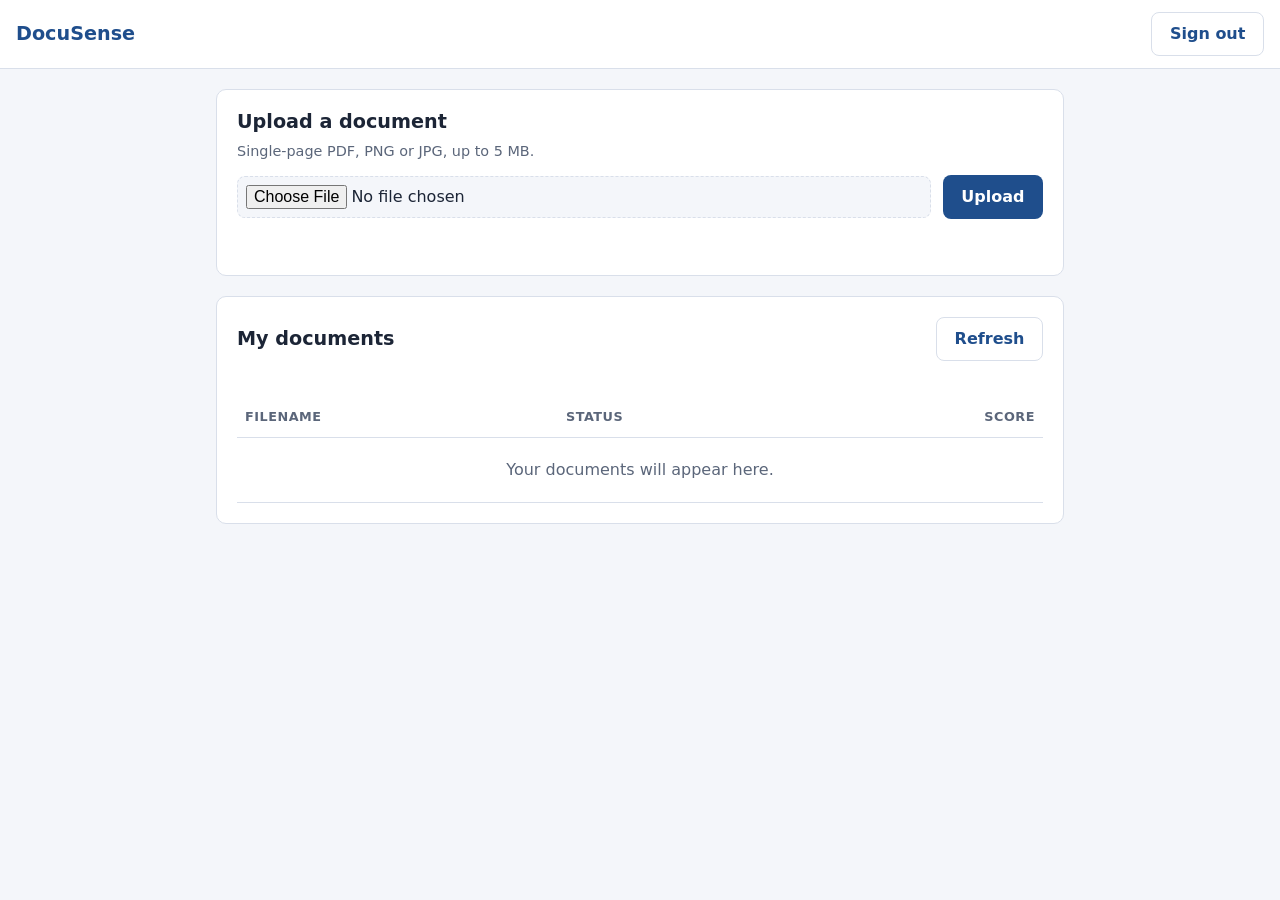
==== frontend/app.html @ 2fd4b580 "Frontend Added" ====
<!DOCTYPE html>
<html lang="en">
<head>
  <meta charset="utf-8">
  <meta name="viewport" content="width=device-width, initial-scale=1">
  <title>DocuSense | My documents</title>
  <link rel="icon" href="data:,">
  <link rel="stylesheet" href="style.css">
</head>
<body>
  <header class="topbar">
    <a class="brand" href="app.html">DocuSense</a>
    <div class="topbar-right">
      <span id="user-email" class="user-email"></span>
      <button id="logout-btn" class="btn btn-secondary" type="button">Sign out</button>
    </div>
  </header>

  <main class="container">
    <section class="card" aria-labelledby="upload-title">
      <h2 id="upload-title">Upload a document</h2>
      <p class="hint">Single-page PDF, PNG or JPG, up to 5 MB.</p>
      <form id="upload-form" class="upload-form">
        <label class="sr-only" for="file-input">Choose a file</label>
        <input id="file-input" type="file" accept=".pdf,.png,.jpg,.jpeg,application/pdf,image/png,image/jpeg">
        <button id="upload-btn" class="btn btn-primary" type="submit">Upload</button>
      </form>
      <p id="upload-message" class="message" role="status" aria-live="polite"></p>
    </section>

    <section class="card" aria-labelledby="docs-title">
      <div class="card-head">
        <h2 id="docs-title">My documents</h2>
        <button id="refresh-btn" class="btn btn-secondary" type="button">Refresh</button>
      </div>
      <p id="docs-message" class="message" role="status" aria-live="polite"></p>
      <div class="table-wrap">
        <table id="docs-table">
          <thead>
            <tr>
              <th scope="col">Filename</th>
              <th scope="col">Status</th>
              <th scope="col" class="num">Score</th>
            </tr>
          </thead>
          <tbody id="docs-body">
            <tr class="empty-row"><td colspan="3">Your documents will appear here.</td></tr>
          </tbody>
        </table>
      </div>
    </section>
  </main>
</body>
</html>
---- frontend/style.css ----
:root {
  --bg: #f4f6fa;
  --surface: #ffffff;
  --text: #1c2536;
  --muted: #5b667a;
  --border: #d9dfea;
  --primary: #1f4e8c;
  --primary-hover: #173d6f;
  --primary-text: #ffffff;
  --focus: #f5a623;
  --ok: #17663a;
  --ok-bg: #dff3e6;
  --info: #1f4e8c;
  --info-bg: #e2ecfa;
  --warn: #7a4b00;
  --warn-bg: #fdeccd;
  --bad: #8f1d1d;
  --bad-bg: #fbdede;
  --neutral: #424b5c;
  --neutral-bg: #e8ebf1;
  --radius: 10px;
}

@media (prefers-color-scheme: dark) {
  :root {
    --bg: #11161f;
    --surface: #1a2130;
    --text: #e6eaf2;
    --muted: #a3adc0;
    --border: #2c364a;
    --primary: #5b9bf0;
    --primary-hover: #7bb0f5;
    --primary-text: #0b1220;
    --ok: #8fdcae;
    --ok-bg: #153a26;
    --info: #9cc4f8;
    --info-bg: #17304f;
    --warn: #f6cf8a;
    --warn-bg: #46330f;
    --bad: #f4a9a9;
    --bad-bg: #4a1c1c;
    --neutral: #c3cad8;
    --neutral-bg: #2a3346;
  }
}

* { box-sizing: border-box; }

html { -webkit-text-size-adjust: 100%; }

body {
  margin: 0;
  font-family: system-ui, -apple-system, "Segoe UI", Roboto, Arial, sans-serif;
  font-size: 16px;
  line-height: 1.5;
  color: var(--text);
  background: var(--bg);
}

h1, h2 { line-height: 1.2; margin: 0 0 0.5rem; }
h1 { font-size: 2.25rem; }
h2 { font-size: 1.2rem; }
p { margin: 0 0 0.75rem; }

:focus-visible {
  outline: 3px solid var(--focus);
  outline-offset: 2px;
}

.sr-only {
  position: absolute;
  width: 1px; height: 1px;
  padding: 0; margin: -1px;
  overflow: hidden;
  clip: rect(0, 0, 0, 0);
  white-space: nowrap;
  border: 0;
}

/* Layout */
.container {
  max-width: 880px;
  margin: 0 auto;
  padding: 1.25rem 1rem 3rem;
  display: grid;
  gap: 1.25rem;
}

.card {
  background: var(--surface);
  border: 1px solid var(--border);
  border-radius: var(--radius);
  padding: 1.25rem;
}

.card-head {
  display: flex;
  align-items: center;
  justify-content: space-between;
  gap: 0.75rem;
  margin-bottom: 0.5rem;
}
.card-head h2 { margin: 0; }

/* Top bar */
.topbar {
  display: flex;
  align-items: center;
  justify-content: space-between;
  gap: 0.75rem;
  flex-wrap: wrap;
  padding: 0.75rem 1rem;
  background: var(--surface);
  border-bottom: 1px solid var(--border);
}
.brand {
  font-weight: 700;
  font-size: 1.2rem;
  color: var(--primary);
  text-decoration: none;
}
.topbar-right { display: flex; align-items: center; gap: 0.75rem; flex-wrap: wrap; }
.user-email { color: var(--muted); font-size: 0.9rem; overflow-wrap: anywhere; }

/* Landing page */
.landing {
  min-height: 100vh;
  display: grid;
  place-items: center;
  padding: 1.5rem 1rem;
}
.landing-card { max-width: 520px; width: 100%; text-align: center; padding: 2rem 1.5rem; }
.eyebrow {
  text-transform: uppercase;
  letter-spacing: 0.08em;
  font-size: 0.75rem;
  font-weight: 600;
  color: var(--muted);
}
.lead { color: var(--muted); margin-bottom: 1.5rem; }
.facts {
  list-style: none;
  padding: 0;
  margin: 1.5rem 0 0;
  color: var(--muted);
  font-size: 0.9rem;
}
.facts li { padding: 0.15rem 0; }

/* Buttons */
.btn {
  font: inherit;
  font-weight: 600;
  min-height: 44px;
  padding: 0.5rem 1.1rem;
  border-radius: 8px;
  border: 1px solid transparent;
  cursor: pointer;
}
.btn-primary { background: var(--primary); color: var(--primary-text); }
.btn-primary:hover { background: var(--primary-hover); }
.btn-secondary { background: transparent; color: var(--primary); border-color: var(--border); }
.btn-secondary:hover { border-color: var(--primary); }
.btn:disabled { opacity: 0.55; cursor: not-allowed; }

/* Upload form */
.hint { color: var(--muted); font-size: 0.9rem; }
.upload-form {
  display: flex;
  gap: 0.75rem;
  align-items: center;
  flex-wrap: wrap;
}
.upload-form input[type="file"] {
  flex: 1 1 240px;
  min-width: 0;
  padding: 0.5rem;
  border: 1px dashed var(--border);
  border-radius: 8px;
  background: var(--bg);
  color: var(--text);
  font: inherit;
}

/* Messages */
.message { min-height: 1.5rem; margin: 0.75rem 0 0; font-size: 0.95rem; }
.message.is-error { color: var(--bad); }
.message.is-success { color: var(--ok); }

/* Table */
.table-wrap { overflow-x: auto; }
table { width: 100%; border-collapse: collapse; min-width: 420px; }
th, td { text-align: left; padding: 0.65rem 0.5rem; border-bottom: 1px solid var(--border); }
th { font-size: 0.8rem; text-transform: uppercase; letter-spacing: 0.04em; color: var(--muted); }
td.num, th.num { text-align: right; }
.empty-row td { color: var(--muted); text-align: center; padding: 1.25rem 0.5rem; }

/* Status badges (used when the table is filled in) */
.badge {
  display: inline-block;
  padding: 0.15rem 0.6rem;
  border-radius: 999px;
  font-size: 0.8rem;
  font-weight: 600;
  white-space: nowrap;
  color: var(--neutral);
  background: var(--neutral-bg);
}
.status-auto_approved, .status-approved, .status-corrected { color: var(--ok); background: var(--ok-bg); }
.status-pending_review { color: var(--warn); background: var(--warn-bg); }
.status-uploading, .status-processing { color: var(--info); background: var(--info-bg); }
.status-rejected, .status-failed { color: var(--bad); background: var(--bad-bg); }

/* Small screens */
@media (max-width: 520px) {
  h1 { font-size: 1.9rem; }
  .card { padding: 1rem; }
  .topbar { padding: 0.6rem 0.75rem; }
  .btn { width: auto; }
  .upload-form .btn { width: 100%; }
}
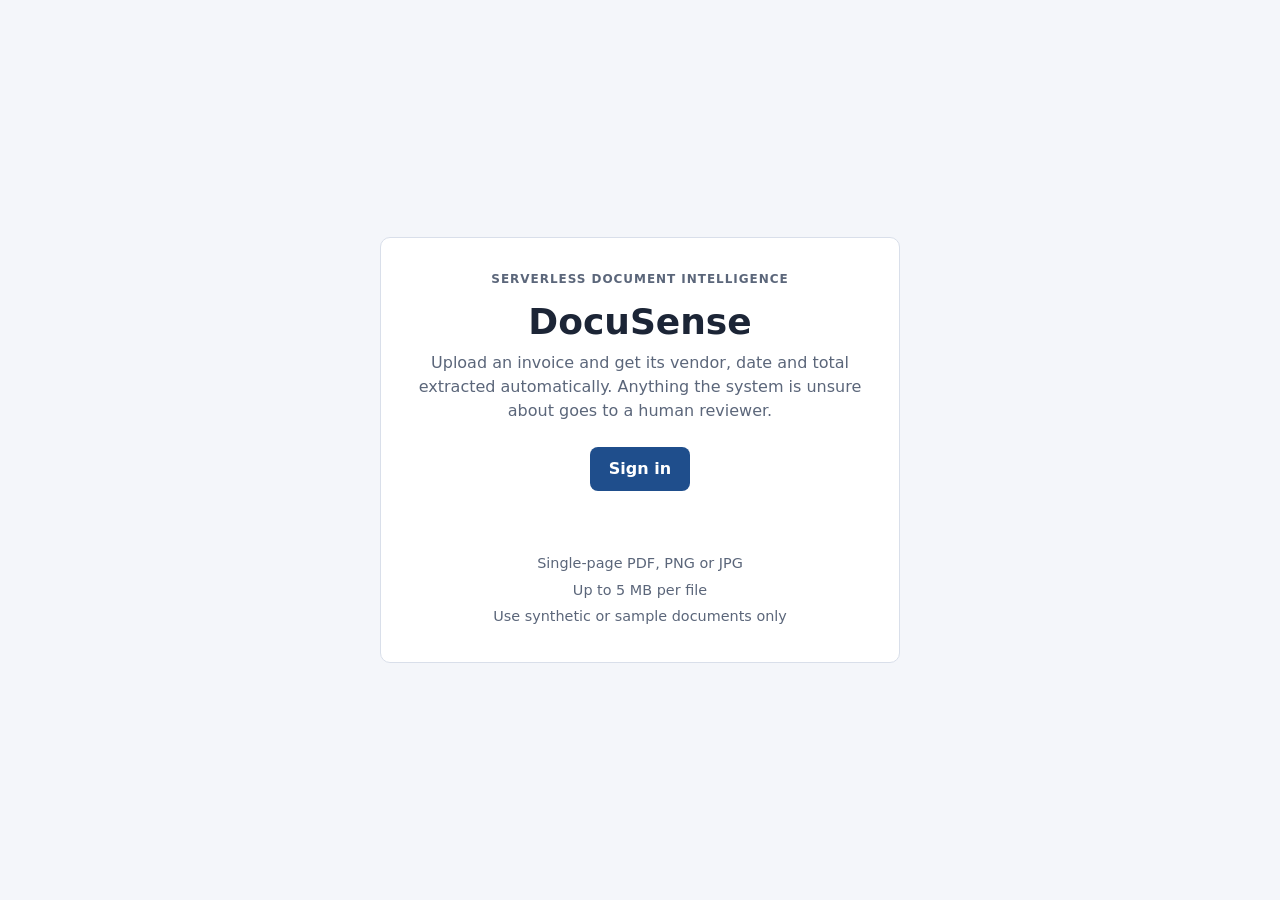
==== commit d5a63335: "Add SAM template and backend code along with Docs SS" ====
--- a/frontend/app.html
+++ b/frontend/app.html
@@ -11,6 +11,7 @@
   <header class="topbar">
     <a class="brand" href="app.html">DocuSense</a>
     <div class="topbar-right">
+      <a id="review-link" class="nav-link" href="review.html" hidden>Review queue</a>
       <span id="user-email" class="user-email"></span>
       <button id="logout-btn" class="btn btn-secondary" type="button">Sign out</button>
     </div>
@@ -50,5 +51,7 @@
       </div>
     </section>
   </main>
+  <script src="auth.js"></script>
+  <script src="api.js"></script>
 </body>
 </html>
--- a/frontend/style.css
+++ b/frontend/style.css
@@ -86,7 +86,10 @@
   gap: 1.25rem;
 }
 
+.container > * { min-width: 0; }
+
 .card {
+  min-width: 0;
   background: var(--surface);
   border: 1px solid var(--border);
   border-radius: var(--radius);
@@ -219,3 +222,82 @@
   .btn { width: auto; }
   .upload-form .btn { width: 100%; }
 }
+
+/* ---------- Reviewer page and navigation ---------- */
+[hidden] { display: none !important; }
+
+.nav-link {
+  color: var(--primary);
+  font-weight: 600;
+  text-decoration: none;
+  padding: 0.4rem 0.25rem;
+}
+.nav-link:hover { text-decoration: underline; }
+
+.btn-link { display: inline-block; text-decoration: none; text-align: center; line-height: 1.6; }
+
+.btn-danger { background: transparent; color: var(--bad); border-color: var(--bad); }
+.btn-danger:hover { background: var(--bad-bg); }
+
+.container-wide { max-width: 1100px; }
+
+.review-layout { display: grid; gap: 1.25rem; align-items: start; }
+.review-layout > * { min-width: 0; }
+@media (min-width: 900px) {
+  .review-layout { grid-template-columns: minmax(0, 1fr) minmax(0, 1.5fr); }
+}
+
+.queue { list-style: none; margin: 0; padding: 0; display: grid; gap: 0.5rem; }
+.queue-item {
+  width: 100%;
+  text-align: left;
+  font: inherit;
+  color: var(--text);
+  background: var(--bg);
+  border: 1px solid var(--border);
+  border-radius: 8px;
+  padding: 0.65rem 0.8rem;
+  cursor: pointer;
+  display: grid;
+  gap: 0.1rem;
+}
+.queue-item:hover { border-color: var(--primary); }
+.queue-item.is-selected { border-color: var(--primary); box-shadow: 0 0 0 1px var(--primary); }
+.queue-name { font-weight: 600; overflow-wrap: anywhere; }
+.queue-meta { color: var(--muted); font-size: 0.85rem; }
+
+.preview {
+  margin: 0.5rem 0;
+  border: 1px solid var(--border);
+  border-radius: 8px;
+  background: var(--bg);
+  padding: 0.5rem;
+  display: grid;
+  gap: 0.5rem;
+  color: var(--muted);
+}
+.preview img { max-width: 100%; max-height: 520px; justify-self: center; border-radius: 6px; }
+.preview iframe { width: 100%; height: 480px; border: 0; border-radius: 6px; background: #fff; }
+.preview-link { color: var(--primary); font-size: 0.9rem; }
+
+.review-form { margin-top: 0.75rem; }
+.field { display: grid; gap: 0.25rem; margin-bottom: 0.85rem; }
+.field label { font-weight: 600; font-size: 0.95rem; }
+.field input {
+  font: inherit;
+  min-height: 44px;
+  padding: 0.45rem 0.65rem;
+  color: var(--text);
+  background: var(--bg);
+  border: 1px solid var(--border);
+  border-radius: 8px;
+  width: 100%;
+}
+.field-hint { font-size: 0.85rem; color: var(--muted); }
+.field-hint.is-low { color: var(--warn); font-weight: 600; }
+
+.actions { display: flex; gap: 0.75rem; flex-wrap: wrap; margin-top: 0.5rem; }
+@media (max-width: 520px) {
+  .actions .btn { flex: 1 1 100%; }
+  .preview iframe { height: 360px; }
+}
